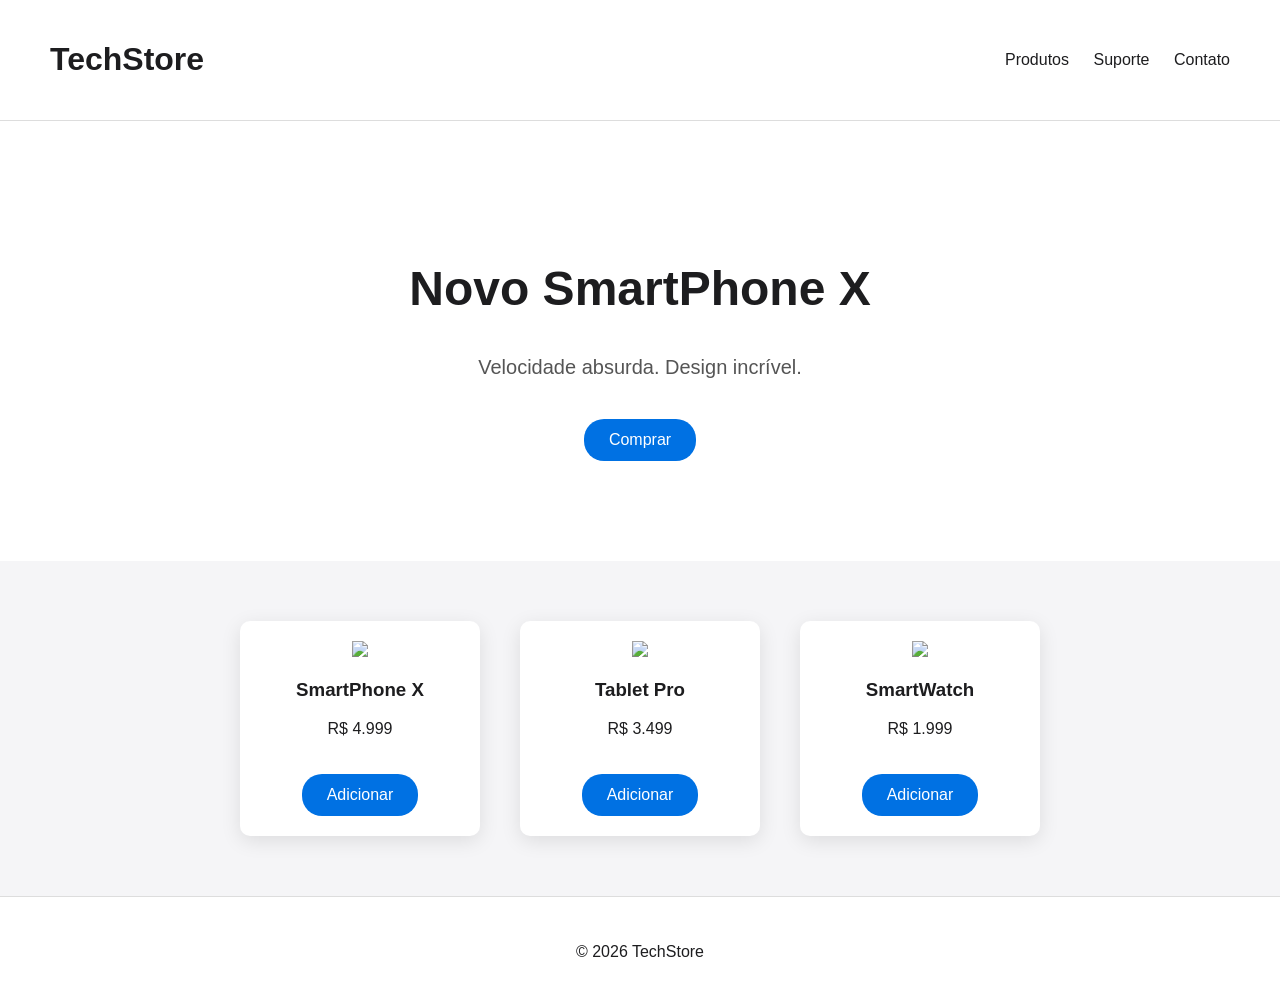
==== Projeto_00/index.html @ aed6c1bf "add, projeto 00" ====
<!DOCTYPE html>
<html lang="pt-BR">
<head>
  <meta charset="UTF-8">
  <title>TechStore</title>
  <link rel="stylesheet" href="styles.css">
</head>

<body>

<header>
  <h1>TechStore</h1>
  <nav>
    <a href="#">Produtos</a>
    <a href="#">Suporte</a>
    <a href="#">Contato</a>
  </nav>
</header>

<section class="hero">
  <h2>Novo SmartPhone X</h2>
  <p>Velocidade absurda. Design incrível.</p>
  <button onclick="comprar()">Comprar</button>
</section>

<section class="products">

  <div class="product">
    <img src="https://via.placeholder.com/200">
    <h3>SmartPhone X</h3>
    <p>R$ 4.999</p>
    <button onclick="addCarrinho('SmartPhone X')">Adicionar</button>
  </div>

  <div class="product">
    <img src="https://via.placeholder.com/200">
    <h3>Tablet Pro</h3>
    <p>R$ 3.499</p>
    <button onclick="addCarrinho('Tablet Pro')">Adicionar</button>
  </div>

  <div class="product">
    <img src="https://via.placeholder.com/200">
    <h3>SmartWatch</h3>
    <p>R$ 1.999</p>
    <button onclick="addCarrinho('SmartWatch')">Adicionar</button>
  </div>

</section>

<footer>
  <p>© 2026 TechStore</p>
</footer>

<script src="script.js"></script>

</body>
</html>
---- Projeto_00/styles.css ----
body{
  font-family: Arial, Helvetica, sans-serif;
  margin:0;
  background:#f5f5f7;
  color:#1d1d1f;
}

header{
  display:flex;
  justify-content:space-between;
  align-items:center;
  padding:20px 50px;
  background:white;
  border-bottom:1px solid #ddd;
}

nav a{
  margin-left:20px;
  text-decoration:none;
  color:#1d1d1f;
  font-weight:500;
}

.hero{
  text-align:center;
  padding:100px 20px;
  background:white;
}

.hero h2{
  font-size:48px;
}

.hero p{
  font-size:20px;
  color:#555;
}

button{
  margin-top:20px;
  padding:12px 25px;
  border:none;
  background:#0071e3;
  color:white;
  font-size:16px;
  border-radius:20px;
  cursor:pointer;
}

button:hover{
  background:#005bb5;
}

.products{
  display:flex;
  justify-content:center;
  gap:40px;
  padding:60px;
}

.product{
  background:white;
  padding:20px;
  border-radius:10px;
  text-align:center;
  width:200px;
  box-shadow:0 5px 20px rgba(0,0,0,0.1);
}

.product img{
  width:100%;
}

footer{
  text-align:center;
  padding:30px;
  background:white;
  border-top:1px solid #ddd;
}
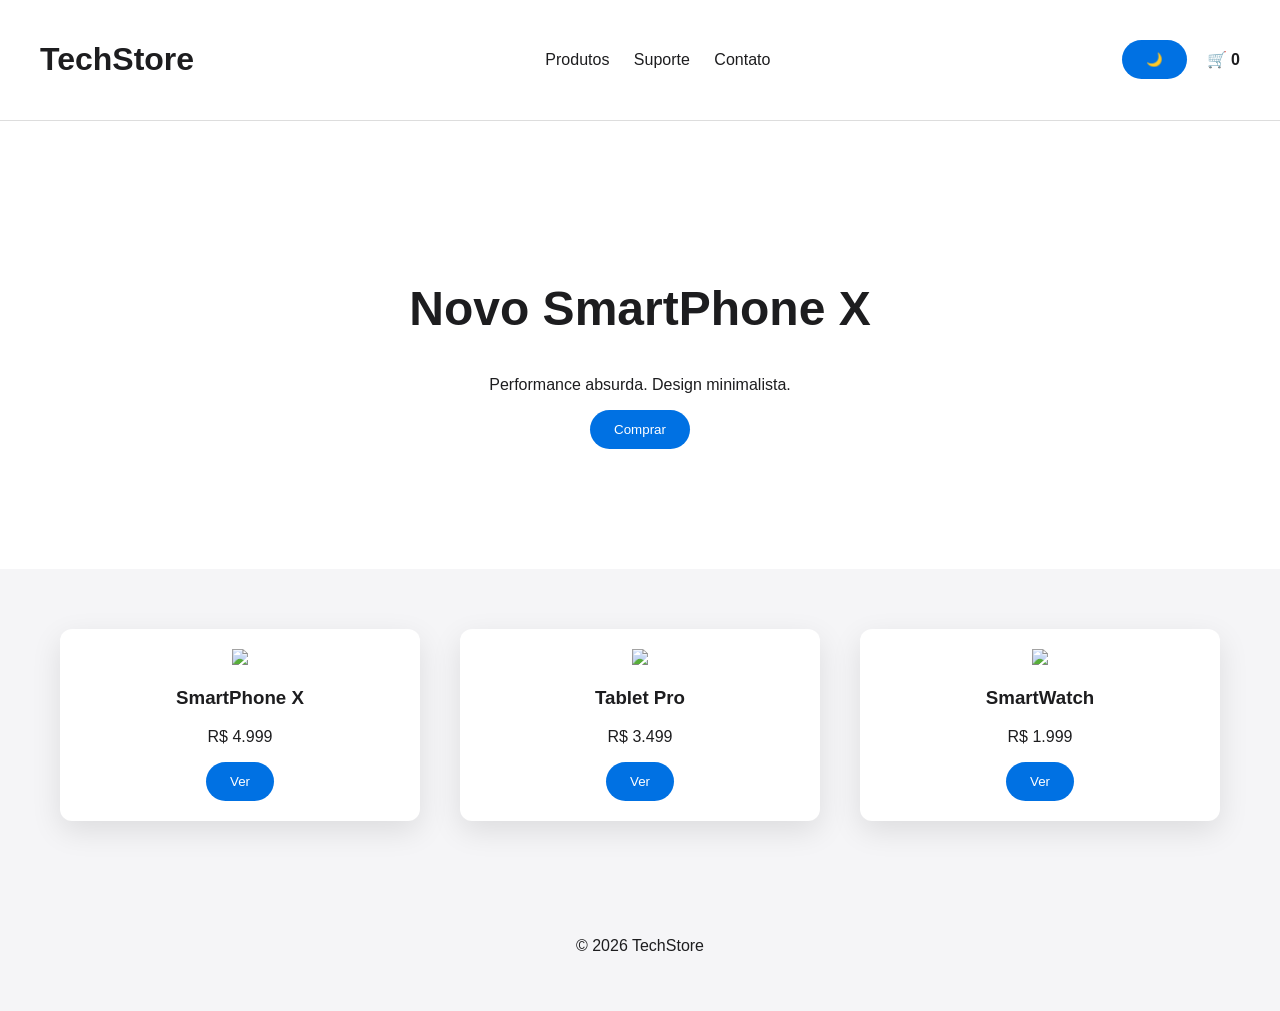
==== commit 05c95f8c: "add counter do carrinho no projeto 00" ====
--- a/Projeto_00/index.html
+++ b/Projeto_00/index.html
@@ -1,56 +1,95 @@
 <!DOCTYPE html>
 <html lang="pt-BR">
+
 <head>
-  <meta charset="UTF-8">
-  <title>TechStore</title>
-  <link rel="stylesheet" href="styles.css">
+<meta charset="UTF-8">
+<meta name="viewport" content="width=device-width, initial-scale=1.0">
+<title>TechStore</title>
+<link rel="stylesheet" href="styles.css">
 </head>
 
 <body>
 
 <header>
-  <h1>TechStore</h1>
-  <nav>
-    <a href="#">Produtos</a>
-    <a href="#">Suporte</a>
-    <a href="#">Contato</a>
-  </nav>
+
+<h1>TechStore</h1>
+
+<nav>
+<a href="#">Produtos</a>
+<a href="#">Suporte</a>
+<a href="#">Contato</a>
+</nav>
+
+<div class="header-actions">
+<button onclick="toggleDarkMode()">🌙</button>
+<div class="cart">
+🛒 <span id="cart-count">0</span>
+</div>
+</div>
+
 </header>
 
+
 <section class="hero">
-  <h2>Novo SmartPhone X</h2>
-  <p>Velocidade absurda. Design incrível.</p>
-  <button onclick="comprar()">Comprar</button>
+
+<h2>Novo SmartPhone X</h2>
+<p>Performance absurda. Design minimalista.</p>
+
+<button onclick="abrirProduto('SmartPhone X','R$ 4.999')">
+Comprar
+</button>
+
 </section>
+
 
 <section class="products">
 
-  <div class="product">
-    <img src="https://via.placeholder.com/200">
-    <h3>SmartPhone X</h3>
-    <p>R$ 4.999</p>
-    <button onclick="addCarrinho('SmartPhone X')">Adicionar</button>
-  </div>
+<div class="product">
+<img src="https://via.placeholder.com/200">
+<h3>SmartPhone X</h3>
+<p>R$ 4.999</p>
+<button onclick="abrirProduto('SmartPhone X','R$ 4.999')">Ver</button>
+</div>
 
-  <div class="product">
-    <img src="https://via.placeholder.com/200">
-    <h3>Tablet Pro</h3>
-    <p>R$ 3.499</p>
-    <button onclick="addCarrinho('Tablet Pro')">Adicionar</button>
-  </div>
+<div class="product">
+<img src="https://via.placeholder.com/200">
+<h3>Tablet Pro</h3>
+<p>R$ 3.499</p>
+<button onclick="abrirProduto('Tablet Pro','R$ 3.499')">Ver</button>
+</div>
 
-  <div class="product">
-    <img src="https://via.placeholder.com/200">
-    <h3>SmartWatch</h3>
-    <p>R$ 1.999</p>
-    <button onclick="addCarrinho('SmartWatch')">Adicionar</button>
-  </div>
+<div class="product">
+<img src="https://via.placeholder.com/200">
+<h3>SmartWatch</h3>
+<p>R$ 1.999</p>
+<button onclick="abrirProduto('SmartWatch','R$ 1.999')">Ver</button>
+</div>
 
 </section>
 
+
+<!-- MODAL PRODUTO -->
+
+<div id="modal" class="modal">
+
+<div class="modal-content">
+
+<span class="close" onclick="fecharModal()">×</span>
+
+<h2 id="modal-title"></h2>
+<p id="modal-price"></p>
+
+<button onclick="addCarrinho()">Adicionar ao carrinho</button>
+
+</div>
+
+</div>
+
+
 <footer>
-  <p>© 2026 TechStore</p>
+<p>© 2026 TechStore</p>
 </footer>
+
 
 <script src="script.js"></script>
 
--- a/Projeto_00/styles.css
+++ b/Projeto_00/styles.css
@@ -1,79 +1,153 @@
+:root{
+--bg:#f5f5f7;
+--text:#1d1d1f;
+--card:white;
+--accent:#0071e3;
+}
+
+.dark{
+--bg:#111;
+--text:white;
+--card:#1c1c1c;
+}
+
 body{
-  font-family: Arial, Helvetica, sans-serif;
-  margin:0;
-  background:#f5f5f7;
-  color:#1d1d1f;
+font-family:Arial;
+margin:0;
+background:var(--bg);
+color:var(--text);
+transition:0.3s;
 }
 
 header{
-  display:flex;
-  justify-content:space-between;
-  align-items:center;
-  padding:20px 50px;
-  background:white;
-  border-bottom:1px solid #ddd;
+display:flex;
+justify-content:space-between;
+align-items:center;
+padding:20px 40px;
+background:var(--card);
+border-bottom:1px solid #ddd;
 }
 
 nav a{
-  margin-left:20px;
-  text-decoration:none;
-  color:#1d1d1f;
-  font-weight:500;
+margin:0 10px;
+text-decoration:none;
+color:var(--text);
+}
+
+.header-actions{
+display:flex;
+gap:20px;
+align-items:center;
+}
+
+.cart{
+font-weight:bold;
 }
 
 .hero{
-  text-align:center;
-  padding:100px 20px;
-  background:white;
+text-align:center;
+padding:120px 20px;
+background:var(--card);
+animation:fadeIn 1s ease;
 }
 
 .hero h2{
-  font-size:48px;
-}
-
-.hero p{
-  font-size:20px;
-  color:#555;
+font-size:48px;
 }
 
 button{
-  margin-top:20px;
-  padding:12px 25px;
-  border:none;
-  background:#0071e3;
-  color:white;
-  font-size:16px;
-  border-radius:20px;
-  cursor:pointer;
+padding:12px 24px;
+border:none;
+background:var(--accent);
+color:white;
+border-radius:20px;
+cursor:pointer;
 }
 
 button:hover{
-  background:#005bb5;
+opacity:0.9;
 }
 
 .products{
-  display:flex;
-  justify-content:center;
-  gap:40px;
-  padding:60px;
+display:grid;
+grid-template-columns:repeat(auto-fit,minmax(220px,1fr));
+gap:40px;
+padding:60px;
 }
 
 .product{
-  background:white;
-  padding:20px;
-  border-radius:10px;
-  text-align:center;
-  width:200px;
-  box-shadow:0 5px 20px rgba(0,0,0,0.1);
+background:var(--card);
+padding:20px;
+border-radius:12px;
+text-align:center;
+box-shadow:0 10px 30px rgba(0,0,0,0.1);
+transition:0.3s;
+}
+
+.product:hover{
+transform:translateY(-5px);
 }
 
 .product img{
-  width:100%;
+width:100%;
 }
 
 footer{
-  text-align:center;
-  padding:30px;
-  background:white;
-  border-top:1px solid #ddd;
+text-align:center;
+padding:40px;
+}
+
+/* MODAL */
+
+.modal{
+display:none;
+position:fixed;
+top:0;
+left:0;
+width:100%;
+height:100%;
+background:rgba(0,0,0,0.5);
+justify-content:center;
+align-items:center;
+}
+
+.modal-content{
+background:var(--card);
+padding:40px;
+border-radius:10px;
+text-align:center;
+}
+
+.close{
+position:absolute;
+font-size:30px;
+cursor:pointer;
+}
+
+/* ANIMAÇÃO */
+
+@keyframes fadeIn{
+from{
+opacity:0;
+transform:translateY(20px);
+}
+to{
+opacity:1;
+transform:translateY(0);
+}
+}
+
+/* RESPONSIVO */
+
+@media(max-width:700px){
+
+header{
+flex-direction:column;
+gap:15px;
+}
+
+.hero h2{
+font-size:32px;
+}
+
 }
